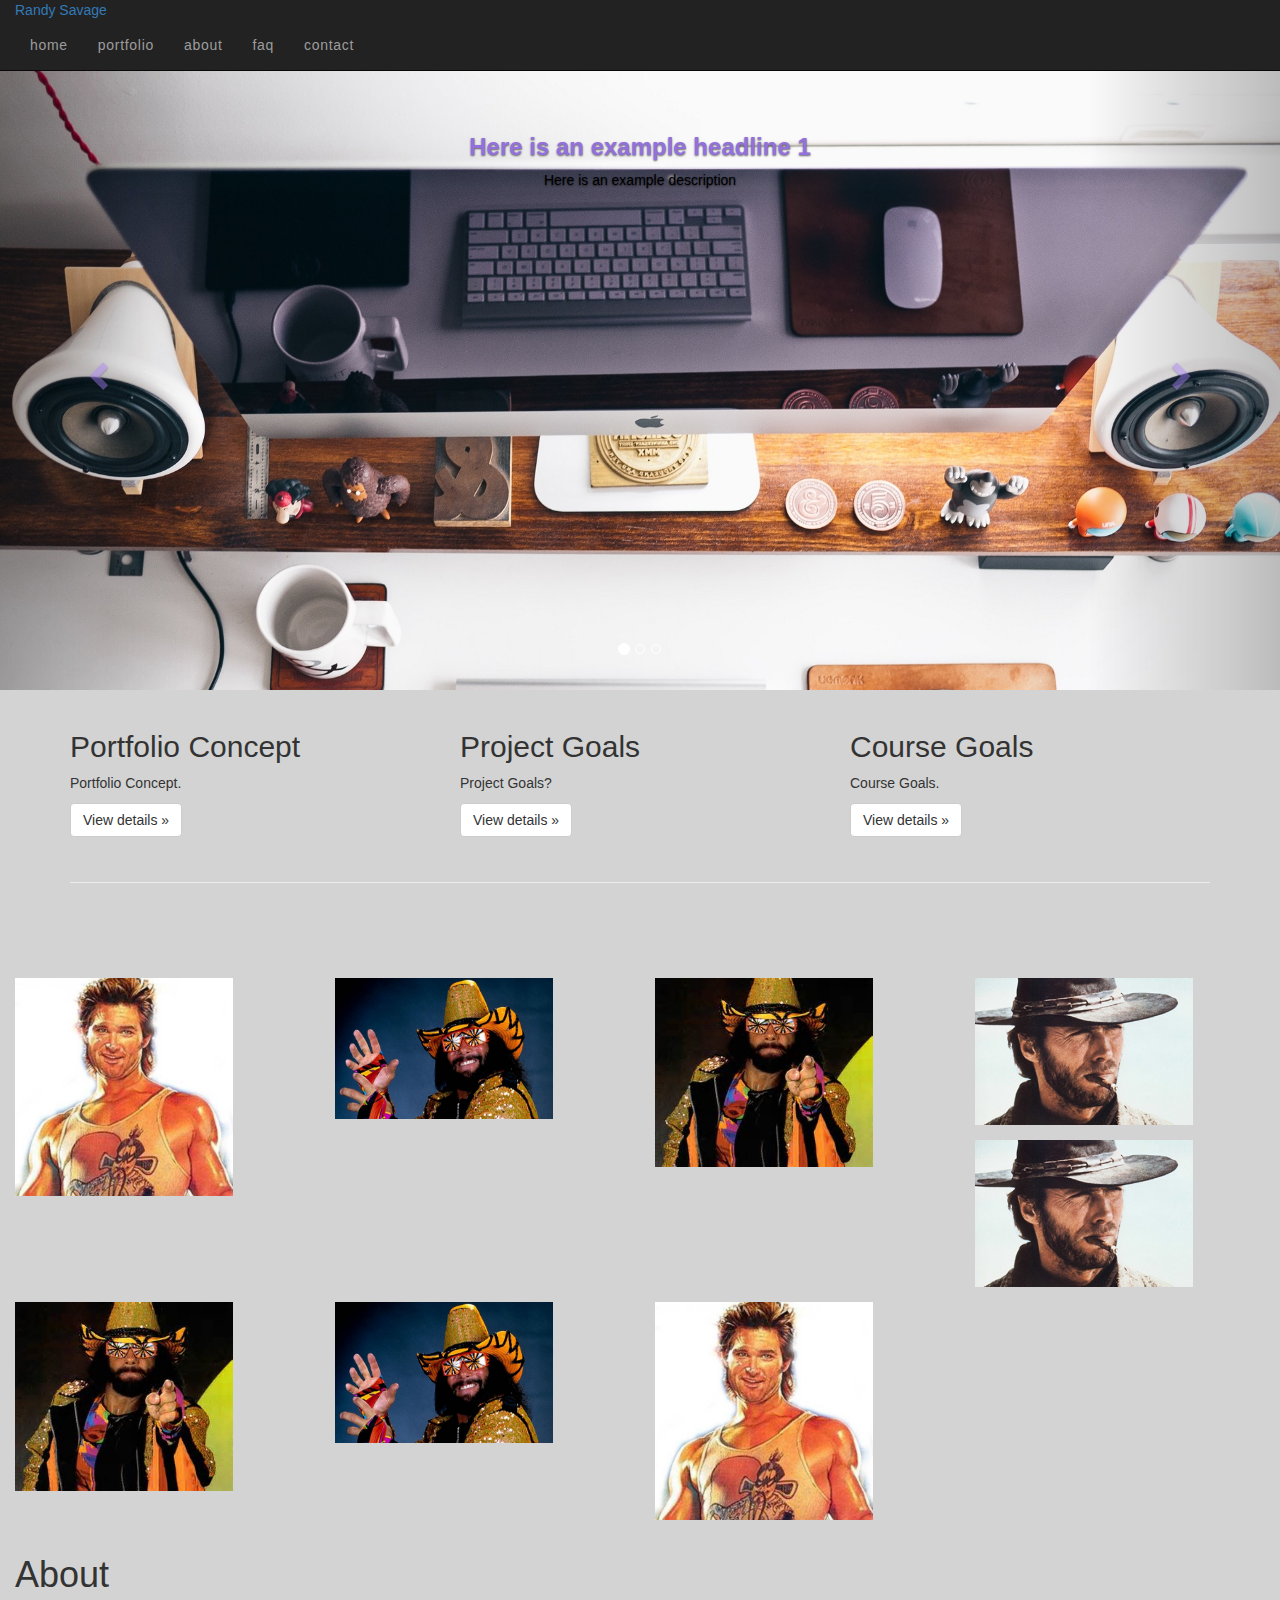
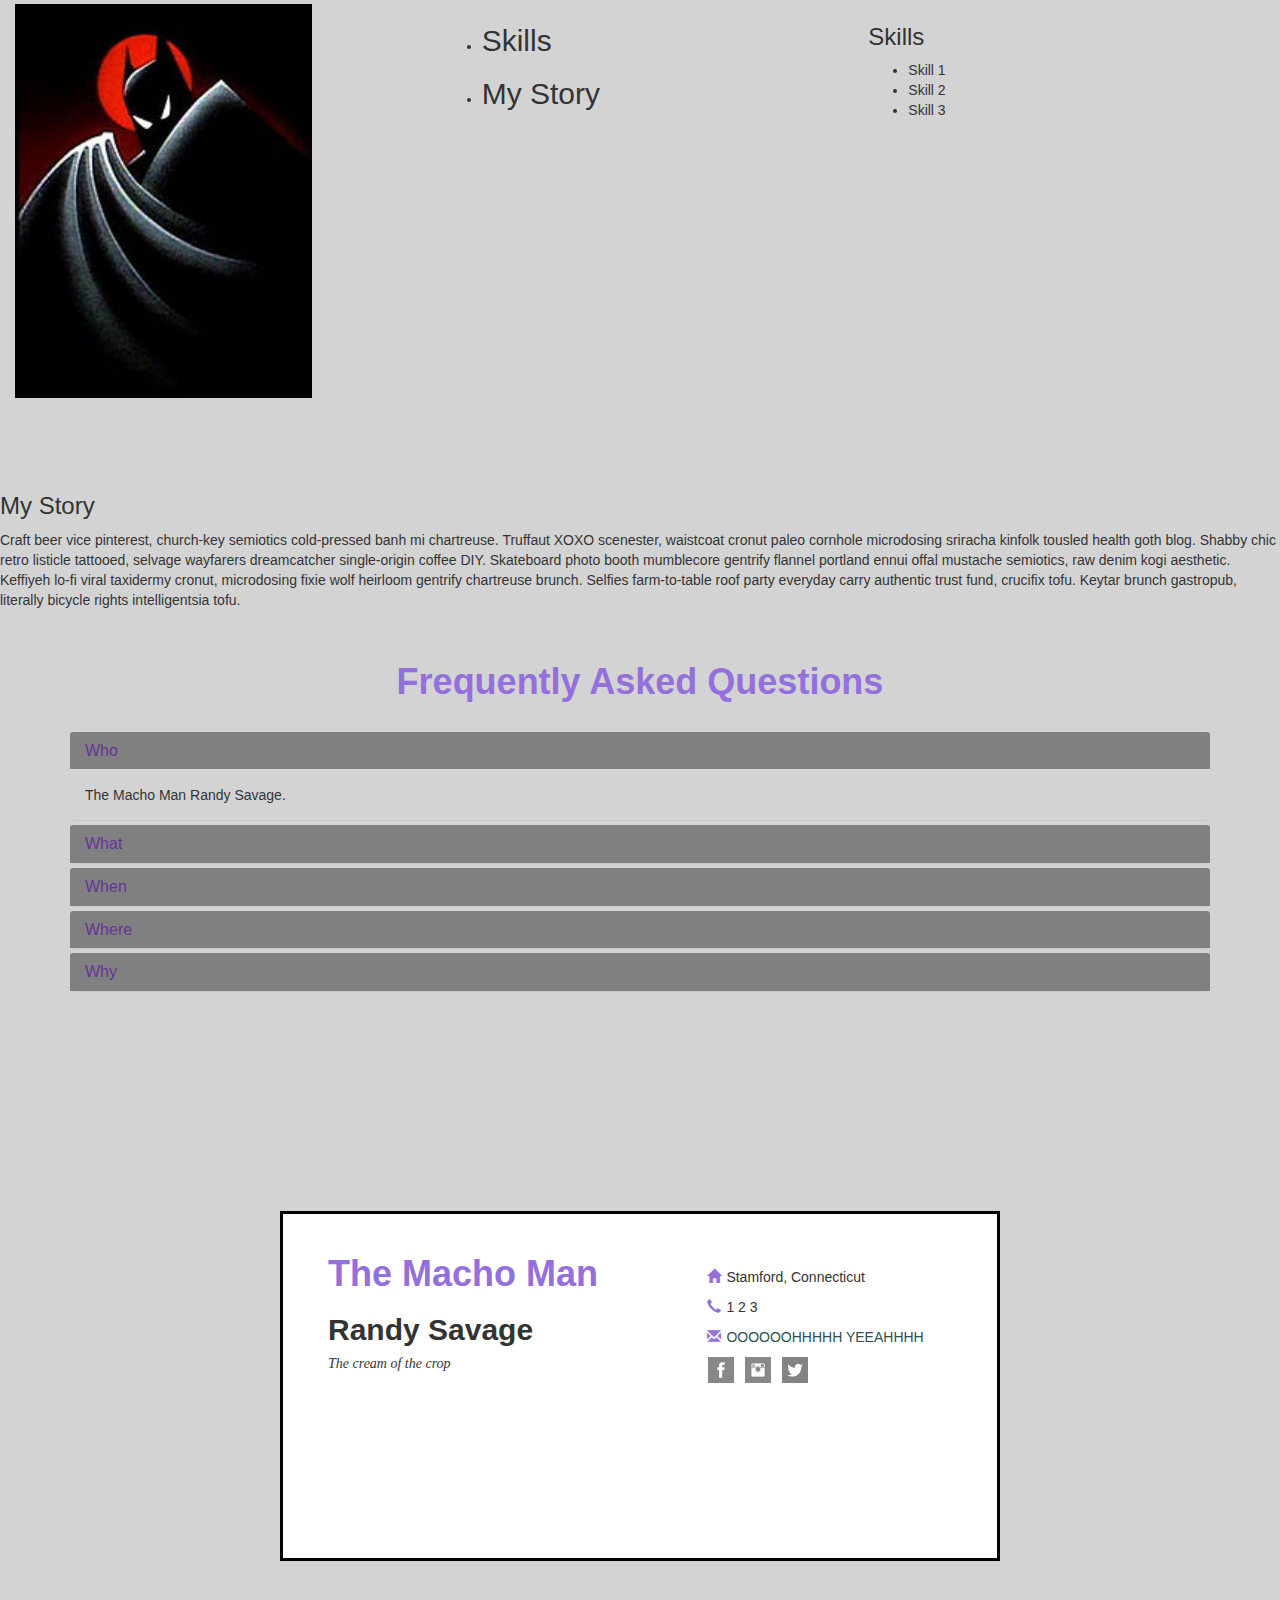
==== index.html @ 4978e841 "first commit, one page site" ====
<!DOCTYPE html>
<html lang="en">
  <head>
    <meta charset="utf-8">
    <meta http-equiv="X-UA-Compatible" content="IE=edge">
    <meta name="viewport" content="width=device-width, initial-scale=1">
    <!-- The above 3 meta tags *must* come first in the head; any other head content must come *after* these tags -->

    <title>Randy Savage - Portfolio</title>

    <!-- Bootstrap core CSS -->

    <link rel="stylesheet" href="https://maxcdn.bootstrapcdn.com/bootstrap/3.3.5/css/bootstrap.min.css">

    <!-- Custom styles for this template go here -->

    <link rel="stylesheet" href="css/style.css">

    <!-- HTML5 shim and Respond.js for IE8 support of HTML5 elements and media queries -->
    <!--[if lt IE 9]>
      <script src="https://oss.maxcdn.com/html5shiv/3.7.2/html5shiv.min.js"></script>
      <script src="https://oss.maxcdn.com/respond/1.4.2/respond.min.js"></script>
    <![endif]-->
  </head>

  <body data-spy="scroll" data-target=".navbar">


    <div class="navbar navbar-inverse navbar-fixed-top" role="navigation">
      <div class="container-fluid">
        <div class="navbar-header">
          <button type="button" class="navbar-toggle" data-toggle="collapse" data-target=".navbar-collapse">
            <span class="sr-only">Toggle navigation</span>
            <span class="icon-bar"></span>
            <span class="icon-bar"></span>
            <span class="icon-bar"></span>
          </button>
          <div class="projectName">
            <a href="#">Randy Savage</a>
          </div> <!-- end class projectName -->
          <div class="navbar-collapse collapse">
            <ul class="nav navbar-nav navbar-right">
              <li><a href="#">Home</a></li>
              <li><a href="#portfolio">Portfolio</a></li>
              <li><a href="#about">About</a></li>
              <li><a href="#faq">FAQ</a></li>
              <li><a href="#contact">Contact</a></li>
            </ul>
          </div>
        </div> <!-- end class navbar-header -->
      </div> <!-- end class container-fluid -->
    </div> <!-- end class navbar -->

    <div class="container-fluid" id="index">
      <div id="mycarousel" class="carousel slide" data-ride="carousel">
        <!-- Indicators -->
        <ol class="carousel-indicators">
          <li data-target="#mycarousel" data-slide-to="0" class="active"></li>
          <li data-target="#mycarousel" data-slide-to="1"></li>
          <li data-target="#mycarousel" data-slide-to="2"></li>
        </ol>

        <!-- Wrapper for slides -->
        <div class="carousel-inner" role="listbox">
          <div class="item active">
            <img src="img/portfolioheroimage_1.jpeg" alt="image1">
            <div class="carousel-caption">
              <h3>Here is an example headline 1</h3>
              <p>Here is an example description</p>
            </div>
          </div>
          <div class="item">
            <img src="img/portfolioheroimage_2.jpg" alt="image2">
            <div class="carousel-caption">
              <h3>Here is an example headline 2</h3>
              <p>Here is an example description</p>
            </div>
          </div>
          <div class="item">
            <img src="img/portfolioheroimage_3.jpeg" alt="image3">
            <div class="carousel-caption">
              <h3>Here is an example headline 3</h3>
              <p>Here is an example description</p>
            </div>
          </div>
          ...
        </div>

        <!-- Controls -->
        <a class="left carousel-control" href="#mycarousel" role="button" data-slide="prev">
          <span class="glyphicon glyphicon-chevron-left" aria-hidden="true"></span>
          <span class="sr-only">Previous</span>
        </a>
        <a class="right carousel-control" href="#mycarousel" role="button" data-slide="next">
          <span class="glyphicon glyphicon-chevron-right" aria-hidden="true"></span>
          <span class="sr-only">Next</span>
        </a>
      </div>
    </div> <!-- end div container id index -->

      <div class="container objects">
      <!-- Example row of columns -->
      <div class="row">
        <div class="col-md-4 col-xs-6">
          <h2>Portfolio Concept</h2>
          <p>Portfolio Concept. </p>
          <p><a class="btn btn-default" href="#" role="button">View details &raquo;</a></p>
        </div><!-- /col -->
        <div class="col-md-4 col-xs-6">
          <h2>Project Goals</h2>
          <p>Project Goals? </p>
          <p><a class="btn btn-default" href="#" role="button">View details &raquo;</a></p>
       </div><!-- /col -->
        <div class="col-md-4 col-xs-6">
          <h2>Course Goals</h2>
          <p>Course Goals.</p>
          <p><a class="btn btn-default" href="#" role="button">View details &raquo;</a></p>
        </div><!-- /col -->
      </div><!-- /row -->

      <hr>

    </div> <!-- /container -->

<!-- portfolio -->

    <div class="container-fluid" id="portfolio">

      <div class="work-meta">

        <div class="row row-grid" id="work">

          <div class="col-md-3 col-xs-6" id="proj-1">
            <img src="img/big_trouble.jpg" alt="Project 1" class="img-responsive">
          </div> <!-- end class col-md-3 id proj-1 -->

          <div class="col-md-3 col-xs-6" id="proj-2">
            <img src="img/randy-1.jpg" alt="Project 2" class="img-responsive">
          </div> <!-- end class col-md-3 id proj-2 -->

          <div class="col-md-3 col-xs-6" id="proj-3">
            <img src="img/randy-2.jpg" alt="Project 3" class="img-responsive">
          </div> <!-- end class col-md-3 id proj-3 -->

          <div class="col-md-3 col-xs-6" id="proj-4">
            <img src="img/clint_eastwood.jpg" alt="Project 4" class="img-responsive">
          </div> <!-- end class col-md-3 id proj-4 -->

          <div class="col-md-3 col-xs-6" id="proj-5">
            <img src="img/clint_eastwood.jpg" alt="Project 5" class="img-responsive">
          </div> <!-- end class col-md-3 id proj-5 -->

          <div class="col-md-3 col-xs-6" id="proj-6">
            <img src="img/randy-2.jpg" alt="Project 6" class="img-responsive">
          </div> <!-- end class col-md-3 id proj-6 -->
            
          <div class="col-md-3 col-xs-6" id="proj-7">
            <img src="img/randy-1.jpg" alt="Project 7" class="img-responsive">
          </div> <!-- end class col-md-3 id proj-7 -->

          <div class="col-md-3 col-xs-6" id="proj-8">
            <img src="img/big_trouble.jpg" alt="Project 8" class="img-responsive">
          </div> <!-- end class col-md-3 id proj-8 -->

        </div> <!-- end class row id work -->
    
      </div> <!-- end class work-meta -->

    </div> <!-- end class container-fluid" -->

<!-- about -->

    <div class="container-fluid" id="about">
        <div class="work-meta" id="about">
        <h1>About</h1>

            <div class="row row-grid" id="about-r1">

                <div class="col-xs-6 col-md-4" id="about-r1-pic">
                    <img class="imgc" src="img/batman_animated_logo.jpg" alt="Batman Animated Series" class="img-responsive">
                </div>

                <div class="col-xs-6 col-md-4" id="about-r1-list">
                    <ul>
                        <li><h2>Skills</h2></li>
                        <li><h2>My Story</h2></li>
                    </ul>
                </div>

                <div class="col-xs-6 col-md-4" id="about-r1-list">
                    <h3>Skills</h3>
                    <ul>
                        <li>Skill 1</li>
                        <li>Skill 2</li>
                        <li>Skill 3</li>
                    </ul>
                </div>

            </div> <!-- end div row row-grid id about-r1 -->        

            <div class="row row-grid" id="about-r2">

                <div class="main-text">

                    <h3>My Story</h3>

                    <p>Craft beer vice pinterest, church-key semiotics cold-pressed banh mi chartreuse. Truffaut XOXO scenester, waistcoat cronut paleo cornhole microdosing sriracha kinfolk tousled health goth blog. Shabby chic retro listicle tattooed, selvage wayfarers
                        dreamcatcher single-origin coffee DIY. Skateboard photo booth mumblecore gentrify flannel portland ennui offal mustache semiotics, raw denim kogi aesthetic. Keffiyeh lo-fi viral taxidermy cronut, microdosing fixie wolf heirloom gentrify
                        chartreuse brunch. Selfies farm-to-table roof party everyday carry authentic trust fund, crucifix tofu. Keytar brunch gastropub, literally bicycle rights intelligentsia tofu.</p>

                </div>

            </div> <!-- end div row row-grid id about-r2 -->

        </div> <!-- end div work-meta -->

    </div> <!-- end class container-fluid id about -->

<!-- faq -->

    <div class="container-fluid" id="faq">
      <div class="main">
        <div class="faq">
            <h1>Frequently Asked Questions</h1>
        </div> <!-- end class title -->

        <div class="container">

            <div class="panel-group" id="accordion" role="tablist" aria-multiselectable="true">
              <div class="panel panel-default">
                <div class="panel-heading" role="tab" id="headingOne">
                  <h4 class="panel-title">
                    <a role="button" data-toggle="collapse" data-parent="#accordion" href="#collapseOne" aria-expanded="true" aria-controls="collapseOne">
                      Who
                    </a>
                  </h4>
                </div>
                <div id="collapseOne" class="panel-collapse collapse in" role="tabpanel" aria-labelledby="headingOne">
                  <div class="panel-body">
                    The Macho Man Randy Savage.
                  </div>
                </div>
              </div>
              <div class="panel panel-default">
                <div class="panel-heading" role="tab" id="headingTwo">
                  <h4 class="panel-title">
                    <a class="collapsed" role="button" data-toggle="collapse" data-parent="#accordion" href="#collapseTwo" aria-expanded="false" aria-controls="collapseTwo">
                      What
                    </a>
                  </h4>
                </div>
                <div id="collapseTwo" class="panel-collapse collapse" role="tabpanel" aria-labelledby="headingTwo">
                  <div class="panel-body">
                    The cream of the crop.
                  </div>
                </div>
              </div>
              <div class="panel panel-default">
                <div class="panel-heading" role="tab" id="headingThree">
                  <h4 class="panel-title">
                    <a class="collapsed" role="button" data-toggle="collapse" data-parent="#accordion" href="#collapseThree" aria-expanded="false" aria-controls="collapseThree">
                      When
                    </a>
                  </h4>
                </div>
                <div id="collapseThree" class="panel-collapse collapse" role="tabpanel" aria-labelledby="headingThree">
                  <div class="panel-body">
                    Since 2009.
                  </div>
                </div>
              </div>
              <div class="panel panel-default">
                <div class="panel-heading" role="tab" id="headingFour">
                  <h4 class="panel-title">
                    <a class="collapsed" role="button" data-toggle="collapse" data-parent="#accordion" href="#collapseFour" aria-expanded="false" aria-controls="collapseFour">
                      Where
                    </a>
                  </h4>
                </div>
                <div id="collapseFour" class="panel-collapse collapse" role="tabpanel" aria-labelledby="headingFour">
                  <div class="panel-body">
                    Australia. Japan. Canada. United States of America. Worldwide.
                  </div>
                </div>
              </div>
              <div class="panel panel-default">
                <div class="panel-heading" role="tab" id="headingFive">
                  <h4 class="panel-title">
                    <a class="collapsed" role="button" data-toggle="collapse" data-parent="#accordion" href="#collapseFive" aria-expanded="false" aria-controls="collapseFive">
                      Why
                    </a>
                  </h4>
                </div>
                <div id="collapseFive" class="panel-collapse collapse" role="tabpanel" aria-labelledby="headingFive">
                  <div class="panel-body">
                    Nobody does it better.
                    <br><br><br>
                    <iframe width="854" height="480" src="https://www.youtube.com/embed/8C4lK41SX-Q" frameborder="0" allowfullscreen></iframe>
                  </div>
                </div>
              </div>
            </div>

        </div> <!-- end class container -->

      </div> <!-- end class main -->

    </div> <!-- end class container-fluid id faq -->

<!-- contact -->
    <div class="container-fluid" id="contact">

      <div class="main">
      <!-- <div class="old_container"> can't use it now -->
        <div class="border">
            <div class="left_col">
                <div class="title">
                    <h1>The Macho Man</h1>
                    <!-- TODO: add 0 padding / spacing -->
                    <h2>Randy Savage</h2>
                </div>
                <!-- end div title -->
                <div class="subtitle_text">
                    <h5>The cream of the crop</h5>
                    <!-- TODO: italics -->
                </div>
                <!-- end div subtitle -->
            </div>
            <!-- end div class left_col -->

            <!--- vertical split -->

            <div class="right_col">
                <div class="address">
                    <p><span class="glyphicon glyphicon-home"></span>Stamford, Connecticut</p>
                </div>
                <!-- end div address -->
                <div class="contactno">
                    <p><span class="glyphicon glyphicon-earphone"></span>1 2 3</p>
                </div>
                <!-- end div contactno -->
                <div class="emailaddr">
                    <p><span class="glyphicon glyphicon-envelope"></span><a href="mailto:theflyingelbowdrop@oooooohyeahhh.com">OOOOOOHHHHH YEEAHHHH</a></p>
                </div>
                <!-- end div emailaddr -->
                <div class="social">
                    <a href="https://www.facebook.com/machomanrandysavage" target="_blank">
                    <div class="social-icons fb">
                    </div>
                    </a>
                    <!-- end social-icons fb -->
                    <a href="https://www.instagram.com/explore/tags/randysavage/" target="_blank">
                    <div class="social-icons inst">
                    </div>
                    </a>
                    <!-- end social-icons yt -->
                    <a href="https://https://twitter.com/themachoman" target="_blank">
                    <div class="social-icons tw">
                    </div>
                    </a>
                    <!-- end social-icons tw -->
                </div>
                <!-- end div social -->
            </div>
            <!-- end div right_col -->
            <div class="elbow">
                <!-- <p>Watch the flying elbow drop off the top turnbuckle</p><!-- <img src="http://www.wwe.com/f/styles/wwe_large/public/video/thumb/2012/09/savage_elbow_USE.jpg" alt="Watch the flying elbow drop off the top turnbuckle"> -->
            </div> <!-- end div elbow -->
        </div>
        <!-- end div border -->
      </div>
      <!-- end div main/container -->

    </div> <!-- end class container-fluid id contact -->



    <!-- Main jumbotron for a primary marketing message or call to action -->
    
    <!-- <div class="jumbotron">
      <div class="container">

        <h1>Randy Savage</h1>
        <p><strong>Serving all your IT needs.</strong></p>     

      </div> /container -->

    <!-- </div> -->

    <!-- ============================= -->
    <!-- All your JavaScript comes now -->
    <!-- ============================= -->
    <script src="https://ajax.googleapis.com/ajax/libs/jquery/1.11.3/jquery.min.js"></script>
    <!-- Bootstrap core JS -->
    <script src="https://maxcdn.bootstrapcdn.com/bootstrap/3.3.5/js/bootstrap.min.js"></script>
    <!-- Can place script tags with JavaScript files here -->

  </body>

</html>
---- css/style.css ----
/**** index.html ****/
.jumbotron {
    background-image: url("../img/enemy-landscape.png");
    background-size: cover;
}

.jumbotron p {
      color: red;
}

.col-md-3 a {
    color: red;
}

/**** contact.html ****/

* {
    box-sizing: border-box;
    /* border: 1px solid red; */
}

body {
    background-color: lightgray;
    padding-top: 50px;
    position: relative; /* added for 1.10 */
}

/* commenting out for 1.10 
.nav {
    background-color: black;
    position: fixed;
    width: 100%;
    top: 0;
    padding: 20px 10px 20px;
    z-index: 1;
}

.nav ul {
    float: right;
}

.nav ul li {
    display: inline-block;
    margin: 0 10px;
    width: 100px;
    text-align: center;
} 

#navhead {
    float: left;
    width: 25%;
}

#navhead li {
    width: 250px;
    text-align: left;
}
*/

.navbar ul li a {
    color: white;
    transition: color 2s;
    -webkit-transition: color 2s; /* Safari */
    text-decoration: none;
}

.navbar a:hover {
    color: rebeccapurple;
    text-decoration: none;
    letter-spacing: 0.2em;
    text-transform: uppercase;
    font-weight: bold; */
}

#mycarousel {
    padding-top: 20px;
    margin-left: -15px;
    margin-right: -15px;
}
/* https://coderwall.com/p/0jezca/vertical-spacing-for-bootstrap-columns */
/* .row.row-grid [class*="col-"] + [class*="col-"] {
    margin-top: 10px;
}

@media (min-width: 1200px) {
    .row.row-grid [class*="col-lg-"] + [class*="col-lg-"] {
        margin-top: 0;
    }
}
@media (min-width: 992px) {
    .row.row-grid [class*="col-md-"] + [class*="col-md-"] {
        margin-top: 0;
    }
}
@media (min-width: 768px) {
    .row.row-grid [class*="col-sm-"] + [class*="col-sm-"] {
        margin-top: 0;
    }
}

.row-grid + .row-grid {
    margin-top: 10px;
} */

[class*="col-"] {
    margin-bottom: 15px;
}

.work-meta {
    float: clear;
}

#work {
    padding-top: 75px;
}

.work-meta img {
    width: 75%;
    height: 75%;
}

.main {
    background-color: lightgray;
    padding-top: 1%;
    padding-bottom: 5%;
    width: 100%;
}

.item {
    height: 600px;
}

.carousel-caption {
    float: left;
    position: absolute;
    padding-bottom: 450px;
    z-index: 0;
}

.objects {
    padding-top: 20px;
}

/* using bootstrap container div */ 
.old_container {
	/* background-color: lightgray; */
    /* padding-top: 1%;
    padding-bottom: 5%; */
    width: 100%;
} 

.border {
    width: 60%;
    min-width: 400px;
    max-width: 720px;
    border: 3px solid black;
    margin: 10% auto;
    position: relative;
    background-color: white;
    /*
    position: absolute; 
    top: 20%;
    left: 30%; 
    */
    padding: 20px;
    overflow: hidden;
}

.left_col {
    width: 60%;
    height: 60%;
    float: left;
    padding-left: 25px;
    padding-right: 50px;
}

.right_col {
    width: 40%;
    height: 60%;
    float: left;
    padding-top: 5%;
}

.address {
    float: clear;
}

.glyphicon {
	color: mediumpurple;
	margin-right: 5px;
}

.emailaddr a:link {
    color: darkslategrey;
}

.emailaddr a:hover {
    color: black;
}

.emailaddr a:visited {
    color: mediumpurple;
}

.social {
    color: green;
    display: flex;
    flex-direction: row;
    flex-wrap: nowrap; 
}

.social-icons {
    position: relative;
    /* float: left; */
    /* max-inline-size: 10%; */
    height: 26px;
	width: 26px;
	margin-left: 1px;
    margin-right: 10px;
    margin-bottom: 5px;
    -webkit-transition: all ease 0.3s;
	-moz-transition: all ease 0.3s;
	-o-transition: all ease 0.3s;
	-ms-transition: all ease 0.3s;
	transition: all ease 0.3s;
    background-size: cover;
}

.fb {
    background-image: url('../img/social/facebook-hover.png');
}

.fb:hover {
    background-position: 0px -26px;
	box-shadow: 0px 0px 4px 1px rgba(0,0,0,0.8);
}

.inst {
    background-image: url('../img/social/instagram-hover.png');
}

.inst:hover {
    background-position: 0px -26px;
	box-shadow: 0px 0px 4px 1px rgba(0,0,0,0.8);
}

.tw {
    background-image: url('../img/social/twitter-hover.png');
}

.tw:hover {
    background-position: 0px -26px;
	box-shadow: 0px 0px 4px 1px rgba(0,0,0,0.8);
}

.elbow {
    clear: both;
    margin-top: 10px;
    height: 150px;
    width: 100%;
    background-size: cover;
    background-image: url("http://www.wwe.com/f/styles/wwe_large/public/video/thumb/2012/09/savage_elbow_USE.jpg");
}

/* about.html */

/* 
* {
    box-sizing: border-box;
}

body {
    background-color: #fffeea;
    color: #34495e;
    padding-top: 50px;
}

.container {
    width: 80%;
    margin: 0 auto;
}
*/

.header h1 {
    margin-bottom: 50px;
    margin-top: 50px;
    text-align: center;
}

.image {
    /* display: inline-block; */
    float: left;
}

.column {
    /* display: inline-block; */
    float: left;
    padding: 0 20px;
    width: 30%;
}

.intro {
    padding: 0px;
}

.main-text {
    clear: both;
    padding-top: 60px
}

.imgc {
    width: 100%;
}

#skill-list {
    margin-left: 50px;
}

.skills {
    background-color: #5ad4c2;
    color: #fff;
    padding-top: 50px;
    padding-bottom: 50px;
}

/* faq.html */

.faq {
	padding-top: 10px;
}

.panel-group {
	padding-top: 20px;
}

#headingOne,
#headingTwo,
#headingThree,
#headingFour,
#headingFive {
	background-color: gray;
}

.panel,
.panel-body {
	border-style: none;
	border-width: 0;
}

.panel-default {
	background-color: lightgray;
	border-style: none;
	border-width: 0;
}

/* Typography */
#navhead {
    font-family: 'Lato', 'Helvetica', 'Arial', 'sans-serif';
    font-weight: 400;
    text-transform: uppercase;
    color: white;
    letter-spacing: 0.1em;
}

.nav a {
    font-family: 'Lato', 'Helvetica', 'Arial', 'sans-serif';
    font-weight: 400;
    text-transform: lowercase;
    letter-spacing: 0.05em;
}

.title h1 {
    font-family: 'Lato','Helvetica','sans-serif';
    font-weight: 900;
    color: mediumpurple;
}

.title h2 {
    font-family: 'Lato', 'Helvetica', 'sans-serif';
    font-weight: 700;
}
.subtitle_text {
    font-family: 'Cambria', 'Cochin', 'Georgia', 'Times', 'Times New Roman', 'serif';
    font-style: italic;
    font-stretch: ultra-expanded; 
}

.right_col p {
    font-family: 'Lato','Helvetica','sans-serif';
    font-weight: 4em;
}

.faq h1 {
    font-family: 'Lato','Helvetica','sans-serif';
    font-weight: 900;
    text-align: center;
    color: mediumpurple;
}

.panel-body {
	font-family: 'Lato','Helvetica','sans-serif';
}

.panel-title a {
	color: rebeccapurple;
	font-family: 'Lato','Helvetica','sans-serif';
	font-weight: 400;
}

.carousel-caption h3 {
    font-family: 'Lato','Helvetica','sans-serif';
    font-weight: 700;
    color: mediumpurple;
    font-style: bold;
}

.carousel-caption p {
    font-family: 'Lato','Helvetica','sans-serif';
    font-weight: 400;
    color: black;
}

/* about.html Typography */

.header h1, h2, h3
.intro h1, h2, h3
.skills h1, h2, h3 {
    font-family: 'Lato', sans-serif;
}

/*
p, li {
    font-family: Georgia, Times, 'Times New Roman', serif;
}
*/

.intro p {
    font-family: 'Lato', sans-serif;
    font-size: 3em;
    font-weight: 100;
    -webkit-margin-before: 0;
}

.skills h3 {
    text-align: center;
    text-transform: uppercase;
}

/* end */
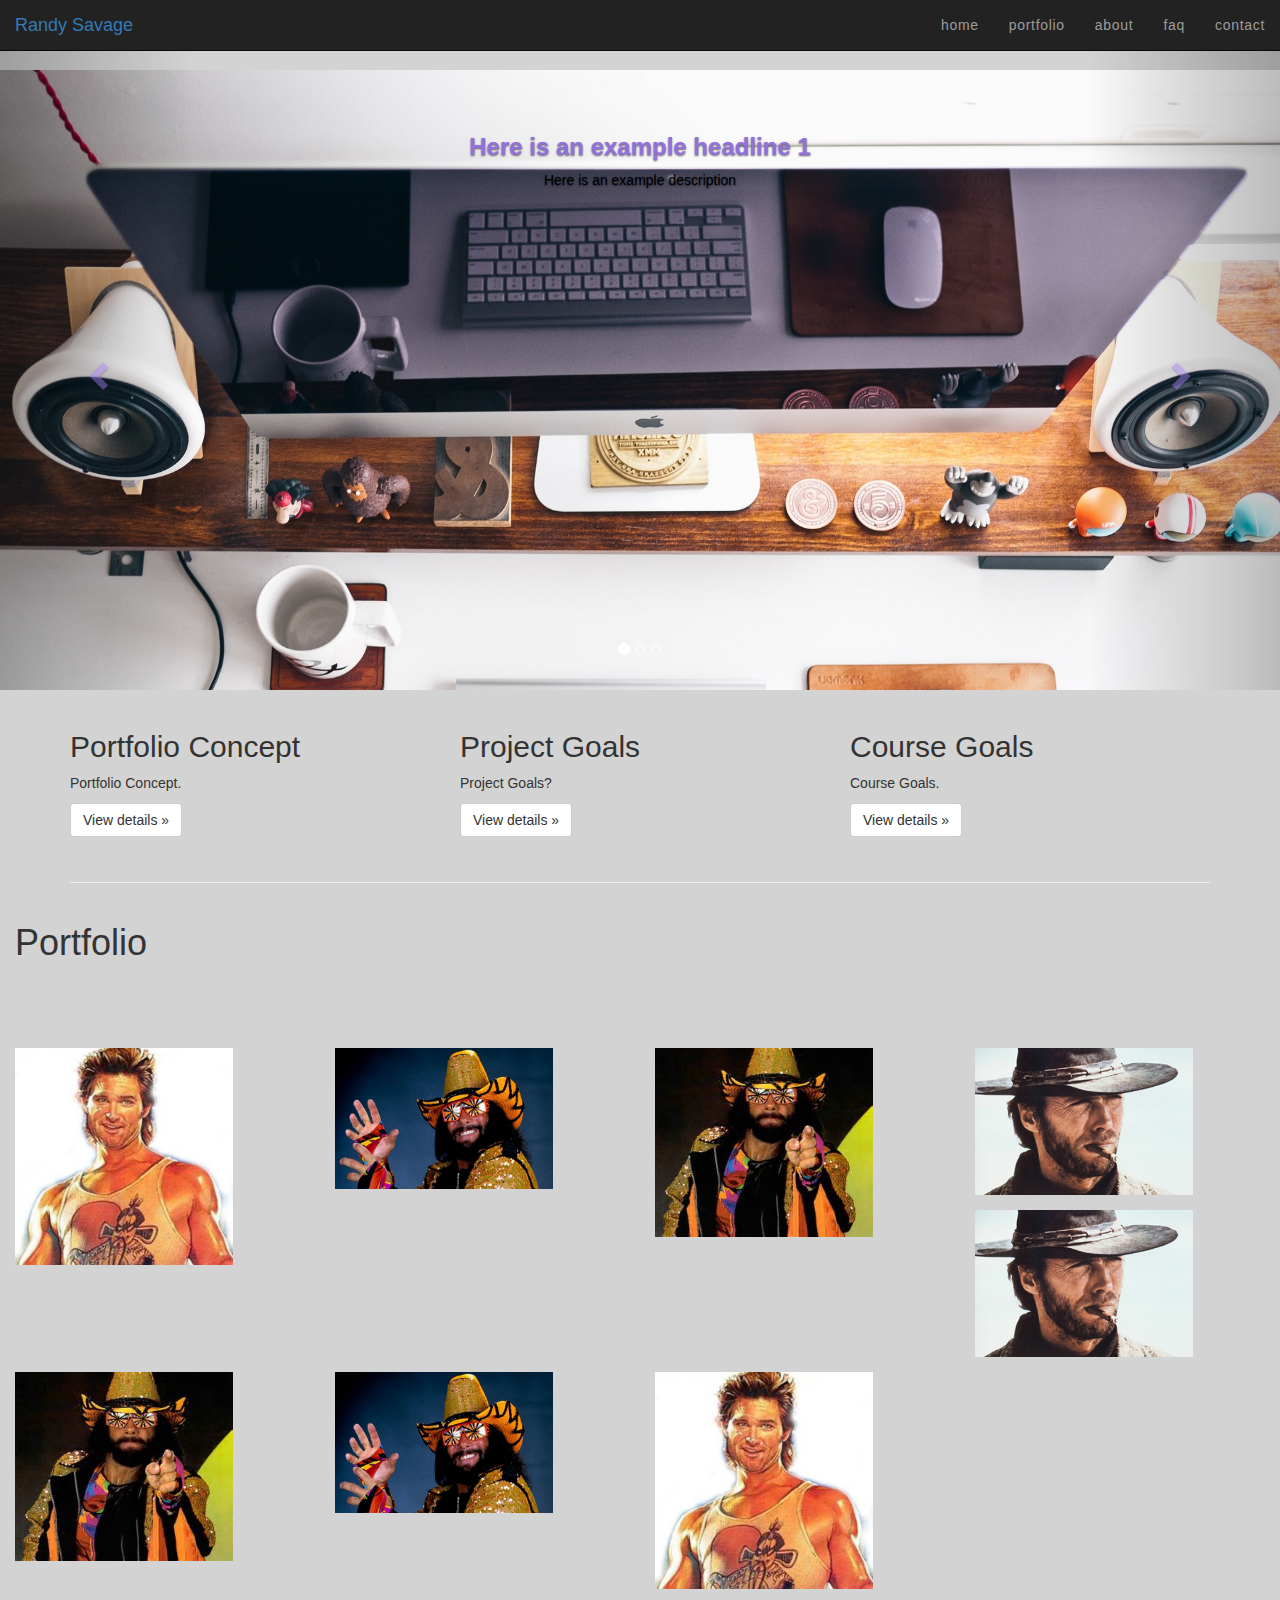
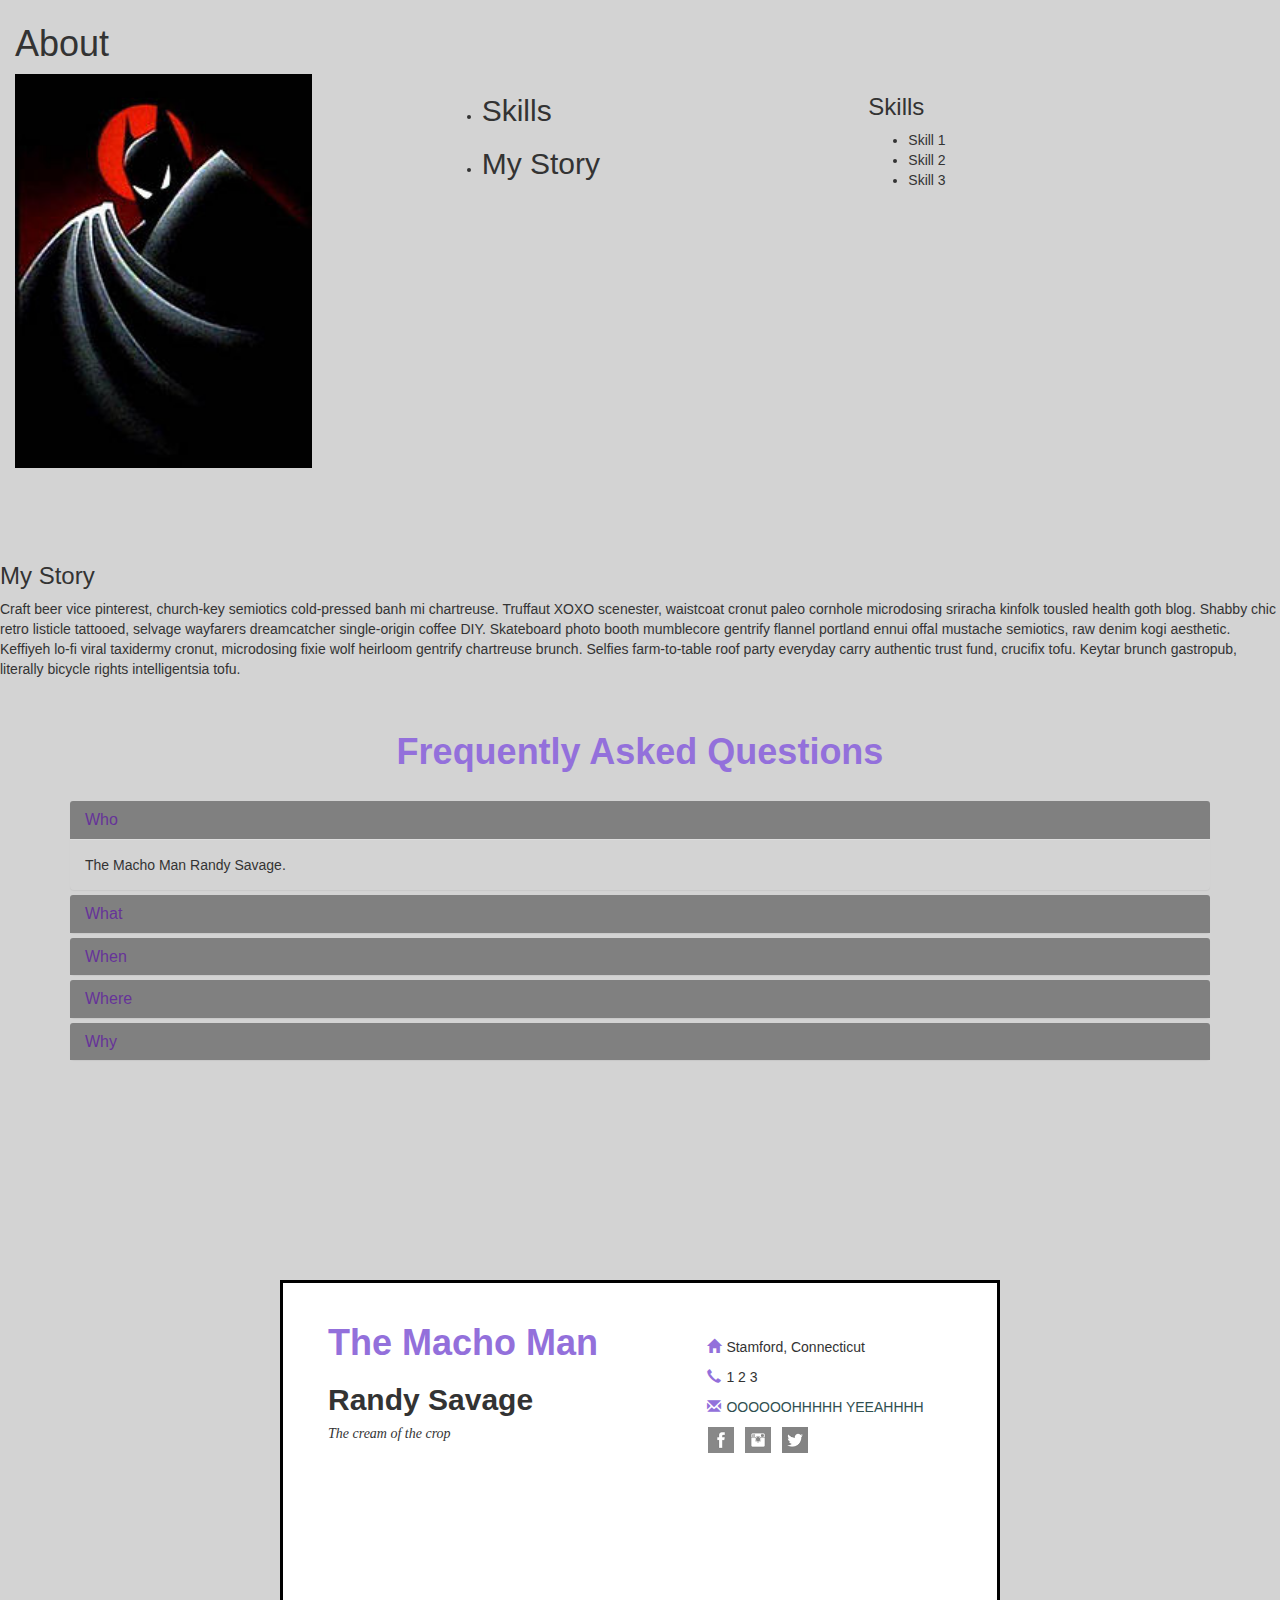
==== commit fdd534f5: "updated style.css with em" ====
--- a/index.html
+++ b/index.html
@@ -35,9 +35,10 @@
             <span class="icon-bar"></span>
             <span class="icon-bar"></span>
           </button>
-          <div class="projectName">
+          <div class="projectName navbar-brand">
             <a href="#">Randy Savage</a>
           </div> <!-- end class projectName -->
+        </div> <!-- end class navbar-header -->
           <div class="navbar-collapse collapse">
             <ul class="nav navbar-nav navbar-right">
               <li><a href="#">Home</a></li>
@@ -47,10 +48,10 @@
               <li><a href="#contact">Contact</a></li>
             </ul>
           </div>
-        </div> <!-- end class navbar-header -->
       </div> <!-- end class container-fluid -->
     </div> <!-- end class navbar -->
 
+<!-- home -->
     <div class="container-fluid" id="index">
       <div id="mycarousel" class="carousel slide" data-ride="carousel">
         <!-- Indicators -->
@@ -124,10 +125,11 @@
 
 <!-- portfolio -->
 
-    <div class="container-fluid" id="portfolio">
+    <div class="container-fluid anchor" id="portfolio">
 
       <div class="work-meta">
 
+      <h1>Portfolio</h1>
         <div class="row row-grid" id="work">
 
           <div class="col-md-3 col-xs-6" id="proj-1">
@@ -170,7 +172,7 @@
 
 <!-- about -->
 
-    <div class="container-fluid" id="about">
+    <div class="container-fluid anchor" id="about">
         <div class="work-meta" id="about">
         <h1>About</h1>
 
@@ -218,7 +220,7 @@
 
 <!-- faq -->
 
-    <div class="container-fluid" id="faq">
+    <div class="container-fluid anchor" id="faq">
       <div class="main">
         <div class="faq">
             <h1>Frequently Asked Questions</h1>
@@ -308,7 +310,7 @@
     </div> <!-- end class container-fluid id faq -->
 
 <!-- contact -->
-    <div class="container-fluid" id="contact">
+    <div class="container-fluid anchor" id="contact">
 
       <div class="main">
       <!-- <div class="old_container"> can't use it now -->
@@ -394,6 +396,18 @@
     <!-- Bootstrap core JS -->
     <script src="https://maxcdn.bootstrapcdn.com/bootstrap/3.3.5/js/bootstrap.min.js"></script>
     <!-- Can place script tags with JavaScript files here -->
+    <script type="text/javascript">
+      var $root = $('html, body');
+        $('.navbar-nav a').click(function() {
+          var href = $.attr(this, 'href');
+          $root.animate({
+            scrollTop: $(href).offset().top
+          }, 500, function () {
+            window.location.hash = href;
+          });
+          return false;
+        });
+    </script>
 
   </body>
 
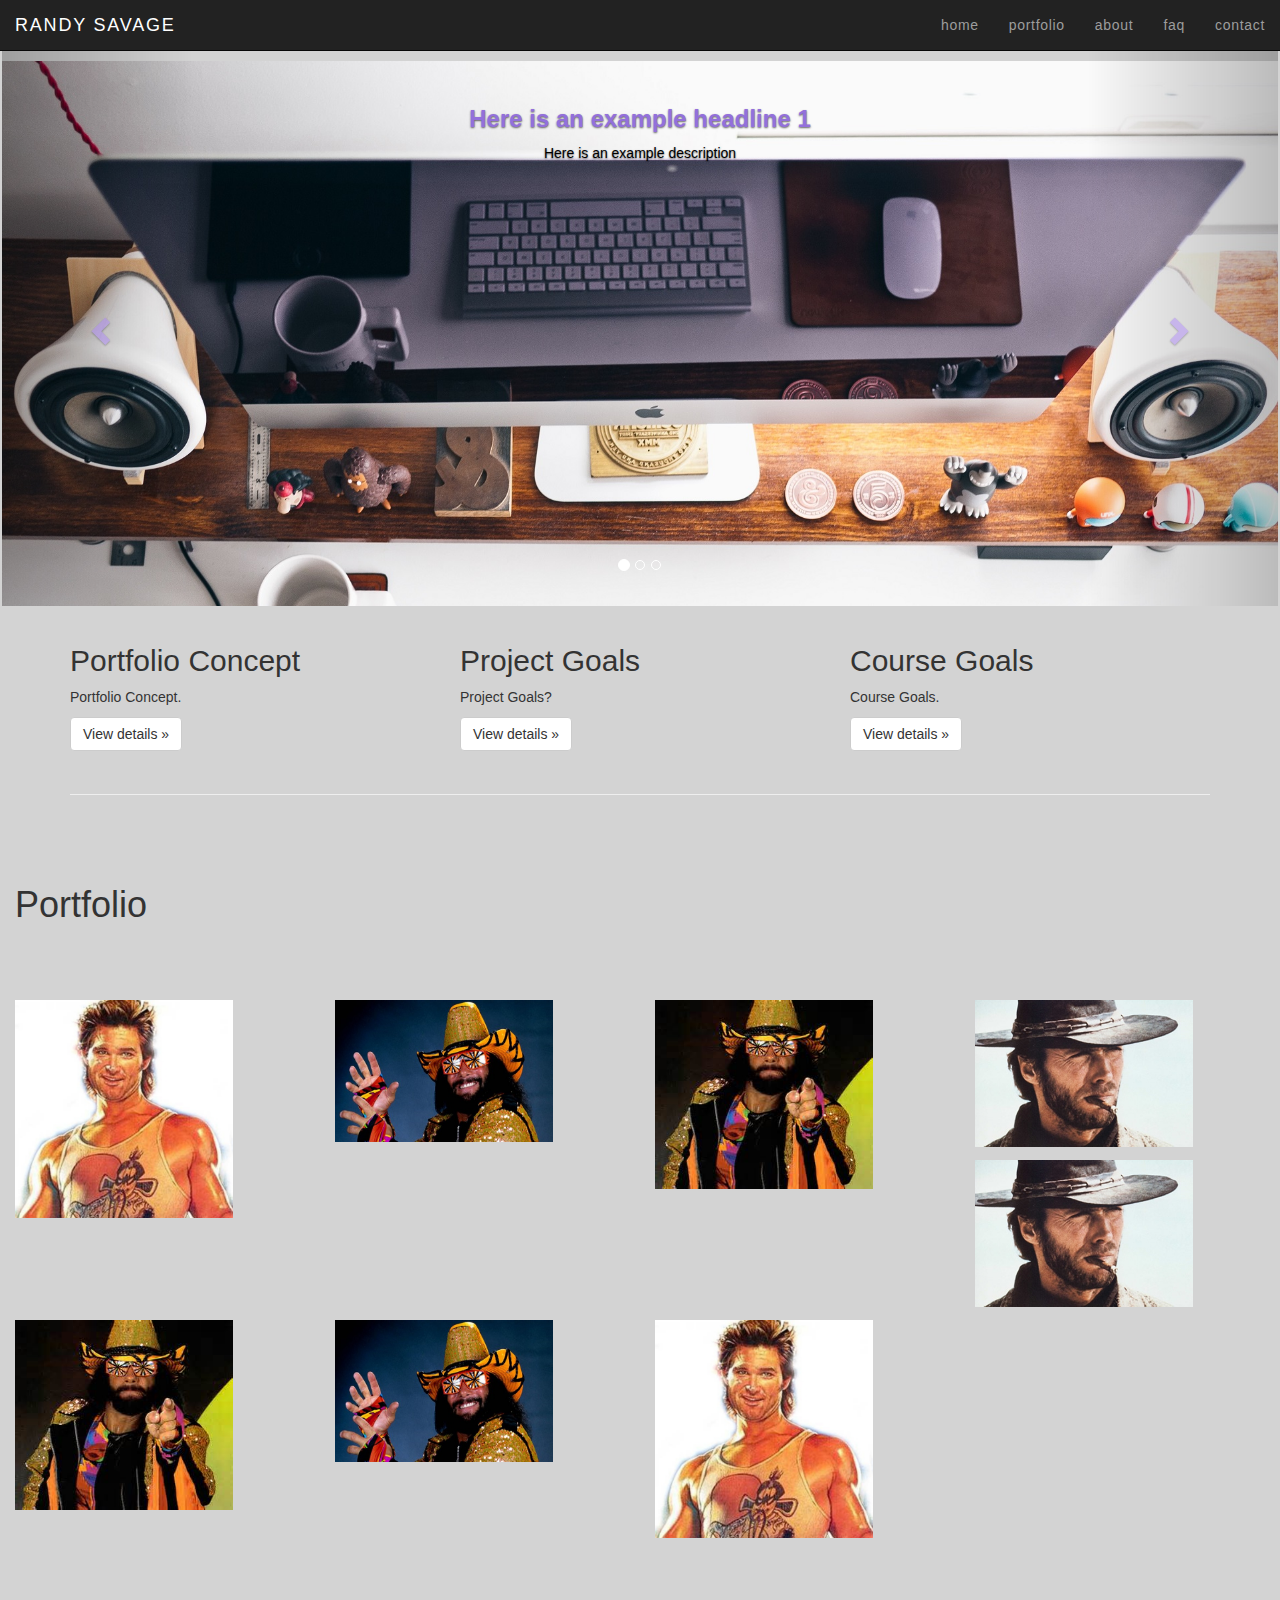
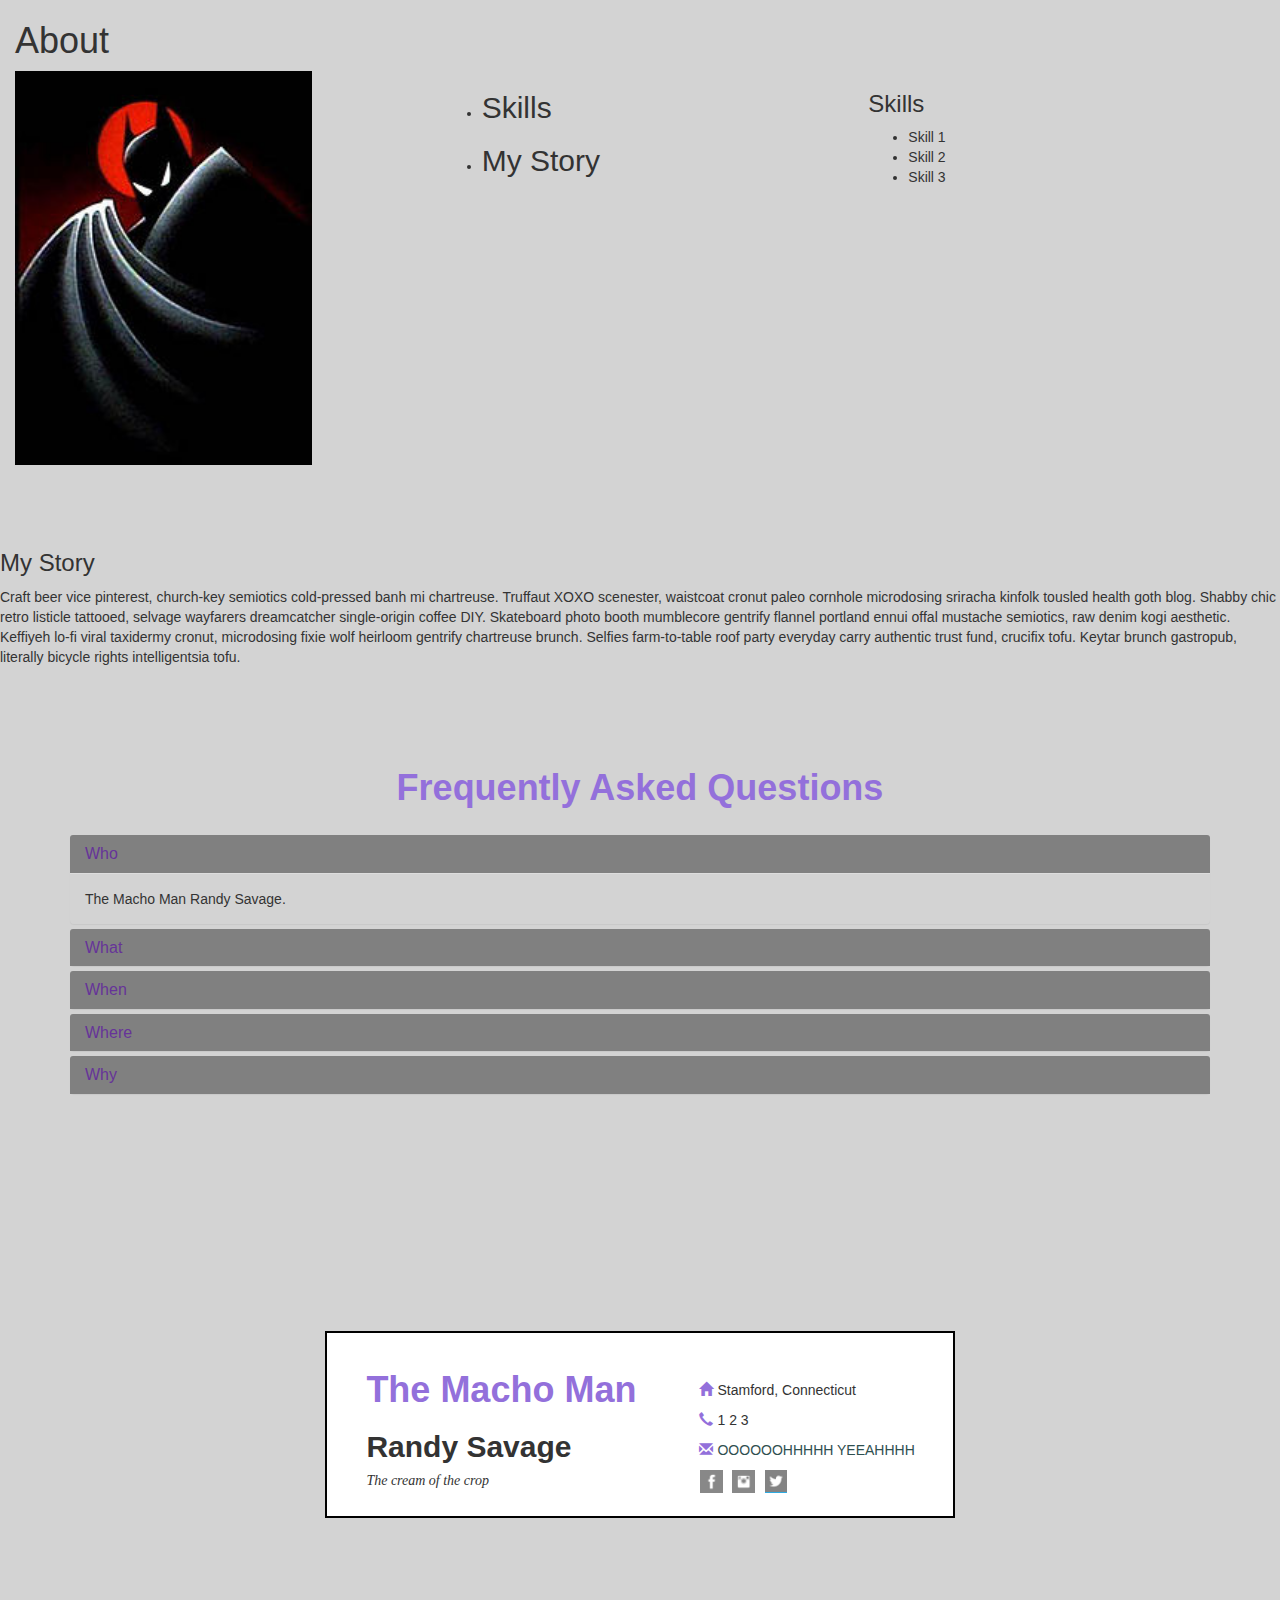
==== commit 1e7c023c: "final commit" ====
--- a/index.html
+++ b/index.html
@@ -312,7 +312,7 @@
 <!-- contact -->
     <div class="container-fluid anchor" id="contact">
 
-      <div class="main">
+      <!-- <div class="main">
       <!-- <div class="old_container"> can't use it now -->
         <div class="border">
             <div class="left_col">
@@ -365,12 +365,13 @@
                 <!-- end div social -->
             </div>
             <!-- end div right_col -->
-            <div class="elbow">
+            <!-- <div class="elbow"> -->
                 <!-- <p>Watch the flying elbow drop off the top turnbuckle</p><!-- <img src="http://www.wwe.com/f/styles/wwe_large/public/video/thumb/2012/09/savage_elbow_USE.jpg" alt="Watch the flying elbow drop off the top turnbuckle"> -->
-            </div> <!-- end div elbow -->
+            <!-- </div> -->
+            <!-- end div elbow -->
         </div>
         <!-- end div border -->
-      </div>
+      <!-- </div> -->
       <!-- end div main/container -->
 
     </div> <!-- end class container-fluid id contact -->
--- a/css/style.css
+++ b/css/style.css
@@ -1,4 +1,7 @@
 /**** index.html ****/
+
+/* no longer used */
+/*
 .jumbotron {
     background-image: url("../img/enemy-landscape.png");
     background-size: cover;
@@ -6,22 +9,23 @@
 
 .jumbotron p {
       color: red;
-}
+} 
 
 .col-md-3 a {
     color: red;
-}
+} 
+*/
 
 /**** contact.html ****/
 
 * {
     box-sizing: border-box;
-    /* border: 1px solid red; */
+    /* border: 0.0625em solid red; */
 }
 
 body {
     background-color: lightgray;
-    padding-top: 50px;
+    padding-top: 3.125em;
     position: relative; /* added for 1.10 */
 }
 
@@ -31,7 +35,7 @@
     position: fixed;
     width: 100%;
     top: 0;
-    padding: 20px 10px 20px;
+    padding: 1.25em 0.625em 1.25em;
     z-index: 1;
 }
 
@@ -41,8 +45,8 @@
 
 .nav ul li {
     display: inline-block;
-    margin: 0 10px;
-    width: 100px;
+    margin: 0 0.625em;
+    width: 6.25em;
     text-align: center;
 } 
 
@@ -52,58 +56,65 @@
 }
 
 #navhead li {
-    width: 250px;
+    width: 15.625em;
     text-align: left;
 }
 */
 
-.navbar ul li a {
+/* dont think this one works right 
+.nav ul li a {
     color: white;
     transition: color 2s;
     -webkit-transition: color 2s; /* Safari */
+   /* text-decoration: none;
+} */
+
+.nav > li > a:hover {
+    color: rebeccapurple !important;
+    transition: color 2s;
+    -webkit-transition:  color 2s; /* Safari */
     text-decoration: none;
-}
-
-.navbar a:hover {
-    color: rebeccapurple;
-    text-decoration: none;
-    letter-spacing: 0.2em;
+    letter-spacing: 0.1em;
     text-transform: uppercase;
-    font-weight: bold; */
-}
+    font-weight: bold; 
+} 
 
 #mycarousel {
-    padding-top: 20px;
-    margin-left: -15px;
-    margin-right: -15px;
+    padding-top: 1.25em;
+    margin-left: -0.9375em;
+    margin-right: -0.9375em;
 }
 /* https://coderwall.com/p/0jezca/vertical-spacing-for-bootstrap-columns */
 /* .row.row-grid [class*="col-"] + [class*="col-"] {
-    margin-top: 10px;
-}
-
-@media (min-width: 1200px) {
+    margin-top: 0.625em;
+}
+
+@media (min-width: 75em) {
     .row.row-grid [class*="col-lg-"] + [class*="col-lg-"] {
         margin-top: 0;
     }
 }
-@media (min-width: 992px) {
+@media (min-width: 62em) {
     .row.row-grid [class*="col-md-"] + [class*="col-md-"] {
         margin-top: 0;
     }
 }
-@media (min-width: 768px) {
+@media (min-width: 48em) {
     .row.row-grid [class*="col-sm-"] + [class*="col-sm-"] {
         margin-top: 0;
     }
 }
 
 .row-grid + .row-grid {
-    margin-top: 10px;
+    margin-top: 0.625em;
 } */
 
+.anchor {
+  padding-top: 50px;
+}
+
 [class*="col-"] {
-    margin-bottom: 15px;
+    margin-bottom: 0.9375em;
 }
 
 .work-meta {
@@ -111,7 +122,7 @@
 }
 
 #work {
-    padding-top: 75px;
+    padding-top: 4.6875em;
 }
 
 .work-meta img {
@@ -127,23 +138,37 @@
 }
 
 .item {
-    height: 600px;
+    height: 37.5em;
 }
 
 .carousel-caption {
     float: left;
     position: absolute;
-    padding-bottom: 450px;
+    padding-bottom: 28.125em;
     z-index: 0;
 }
 
 .objects {
-    padding-top: 20px;
+    padding-top: 1.25em;
+}
+
+#contact{
+    background-image: url("../img/splash/splash_stormywater.JPG");
+/*Add a background image*/
+    background-attachment: fixed;
+/*Give the background a fixed position does it not scroll when you scroll*/
+    background-size: cover;
+/*Have the background cover the entire div section*/
+    /* color: white; */
+/*Change the color of the text on top so it is readable, and adjust the padding as needed.*/
+    padding:6.25em;
+    padding-top: 3.125em;
+    height: 40em;
 }
 
 /* using bootstrap container div */ 
 .old_container {
-	/* background-color: lightgray; */
+    /* background-color: lightgray; */
     /* padding-top: 1%;
     padding-bottom: 5%; */
     width: 100%;
@@ -151,9 +176,9 @@
 
 .border {
     width: 60%;
-    min-width: 400px;
-    max-width: 720px;
-    border: 3px solid black;
+    min-width: 25em;
+    max-width: 45em;
+    border: 0.1875em solid black;
     margin: 10% auto;
     position: relative;
     background-color: white;
@@ -162,7 +187,7 @@
     top: 20%;
     left: 30%; 
     */
-    padding: 20px;
+    padding: 1.25em;
     overflow: hidden;
 }
 
@@ -170,8 +195,8 @@
     width: 60%;
     height: 60%;
     float: left;
-    padding-left: 25px;
-    padding-right: 50px;
+    padding-left: 1.5625em;
+    padding-right: 3.125em;
 }
 
 .right_col {
@@ -186,8 +211,8 @@
 }
 
 .glyphicon {
-	color: mediumpurple;
-	margin-right: 5px;
+    color: mediumpurple;
+    margin-right: 0.3125em;
 }
 
 .emailaddr a:link {
@@ -213,16 +238,16 @@
     position: relative;
     /* float: left; */
     /* max-inline-size: 10%; */
-    height: 26px;
-	width: 26px;
-	margin-left: 1px;
-    margin-right: 10px;
-    margin-bottom: 5px;
+    height: 1.625em;
+    width: 1.625em;
+    margin-left: 0.0625em;
+    margin-right: 0.625em;
+    margin-bottom: 0.3125em;
     -webkit-transition: all ease 0.3s;
-	-moz-transition: all ease 0.3s;
-	-o-transition: all ease 0.3s;
-	-ms-transition: all ease 0.3s;
-	transition: all ease 0.3s;
+    -moz-transition: all ease 0.3s;
+    -o-transition: all ease 0.3s;
+    -ms-transition: all ease 0.3s;
+    transition: all ease 0.3s;
     background-size: cover;
 }
 
@@ -231,8 +256,8 @@
 }
 
 .fb:hover {
-    background-position: 0px -26px;
-	box-shadow: 0px 0px 4px 1px rgba(0,0,0,0.8);
+    background-position: 0em -1.625em;
+    box-shadow: 0em 0em 0.25em 0.0625em rgba(0,0,0,0.8);
 }
 
 .inst {
@@ -240,8 +265,8 @@
 }
 
 .inst:hover {
-    background-position: 0px -26px;
-	box-shadow: 0px 0px 4px 1px rgba(0,0,0,0.8);
+    background-position: 0em -1.625em;
+    box-shadow: 0em 0em 0.25em 0.0625em rgba(0,0,0,0.8);
 }
 
 .tw {
@@ -249,14 +274,14 @@
 }
 
 .tw:hover {
-    background-position: 0px -26px;
-	box-shadow: 0px 0px 4px 1px rgba(0,0,0,0.8);
+    background-position: 0em -1.625em;
+    box-shadow: 0em 0em 0.25em 0.0625em rgba(0,0,0,0.8);
 }
 
 .elbow {
     clear: both;
-    margin-top: 10px;
-    height: 150px;
+    margin-top: 0.625em;
+    height: 9.375em;
     width: 100%;
     background-size: cover;
     background-image: url("http://www.wwe.com/f/styles/wwe_large/public/video/thumb/2012/09/savage_elbow_USE.jpg");
@@ -272,7 +297,7 @@
 body {
     background-color: #fffeea;
     color: #34495e;
-    padding-top: 50px;
+    padding-top: 3.125em;
 }
 
 .container {
@@ -282,8 +307,8 @@
 */
 
 .header h1 {
-    margin-bottom: 50px;
-    margin-top: 50px;
+    margin-bottom: 3.125em;
+    margin-top: 3.125em;
     text-align: center;
 }
 
@@ -295,17 +320,17 @@
 .column {
     /* display: inline-block; */
     float: left;
-    padding: 0 20px;
+    padding: 0 1.25em;
     width: 30%;
 }
 
 .intro {
-    padding: 0px;
+    padding: 0em;
 }
 
 .main-text {
     clear: both;
-    padding-top: 60px
+    padding-top: 3.75em
 }
 
 .imgc {
@@ -313,24 +338,24 @@
 }
 
 #skill-list {
-    margin-left: 50px;
+    margin-left: 3.125em;
 }
 
 .skills {
     background-color: #5ad4c2;
     color: #fff;
-    padding-top: 50px;
-    padding-bottom: 50px;
+    padding-top: 3.125em;
+    padding-bottom: 3.125em;
 }
 
 /* faq.html */
 
 .faq {
-	padding-top: 10px;
+    padding-top: 0.625em;
 }
 
 .panel-group {
-	padding-top: 20px;
+    padding-top: 1.25em;
 }
 
 #headingOne,
@@ -338,23 +363,23 @@
 #headingThree,
 #headingFour,
 #headingFive {
-	background-color: gray;
+    background-color: gray;
 }
 
 .panel,
 .panel-body {
-	border-style: none;
-	border-width: 0;
+    border-style: none;
+    border-width: 0;
 }
 
 .panel-default {
-	background-color: lightgray;
-	border-style: none;
-	border-width: 0;
+    background-color: lightgray;
+    border-style: none;
+    border-width: 0;
 }
 
 /* Typography */
-#navhead {
+.navbar-brand {
     font-family: 'Lato', 'Helvetica', 'Arial', 'sans-serif';
     font-weight: 400;
     text-transform: uppercase;
@@ -362,6 +387,14 @@
     letter-spacing: 0.1em;
 }
 
+.projectName a {
+    font-family: 'Lato', 'Helvetica', 'Arial', 'sans-serif';
+    font-weight: 400;
+    text-transform: uppercase;
+    color: white;
+    letter-spacing: 0.1em;
+}
+
 .nav a {
     font-family: 'Lato', 'Helvetica', 'Arial', 'sans-serif';
     font-weight: 400;
@@ -398,13 +431,13 @@
 }
 
 .panel-body {
-	font-family: 'Lato','Helvetica','sans-serif';
+    font-family: 'Lato','Helvetica','sans-serif';
 }
 
 .panel-title a {
-	color: rebeccapurple;
-	font-family: 'Lato','Helvetica','sans-serif';
-	font-weight: 400;
+    color: rebeccapurple;
+    font-family: 'Lato','Helvetica','sans-serif';
+    font-weight: 400;
 }
 
 .carousel-caption h3 {
@@ -446,4 +479,4 @@
     text-transform: uppercase;
 }
 
-/* end */+/* end */
